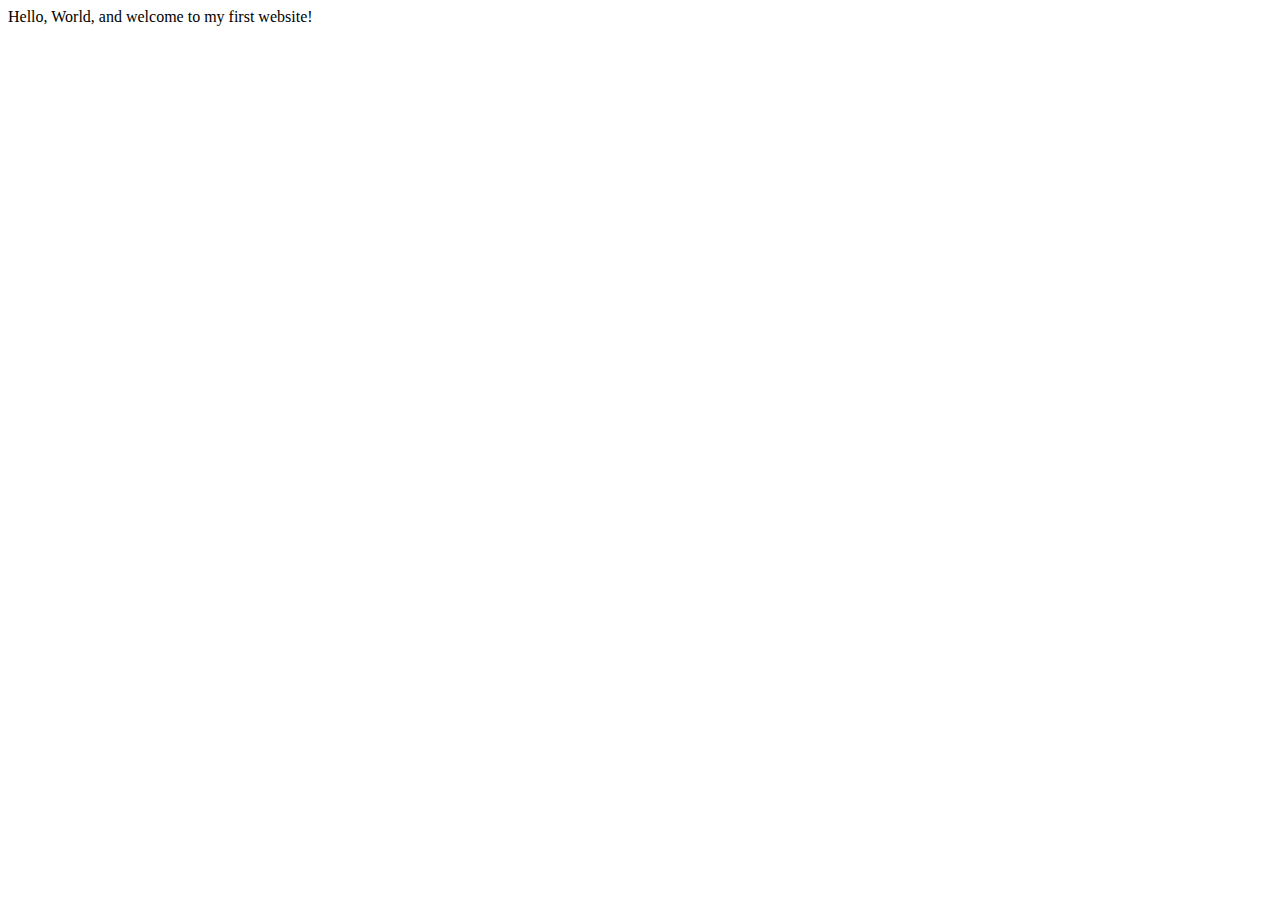
==== index.html @ ce610e66 "Create index.html" ====
<!DOCTYPE html>
<html lang="en">
    <head>
        <meta charset="utf-8">
        <meta name="viewport" content="width=device-width, initial-scale=1.0">
        <title>My First Website</title>
    </head>
    <body>
       Hello, World, and welcome to my first website!
    </body>
</html>
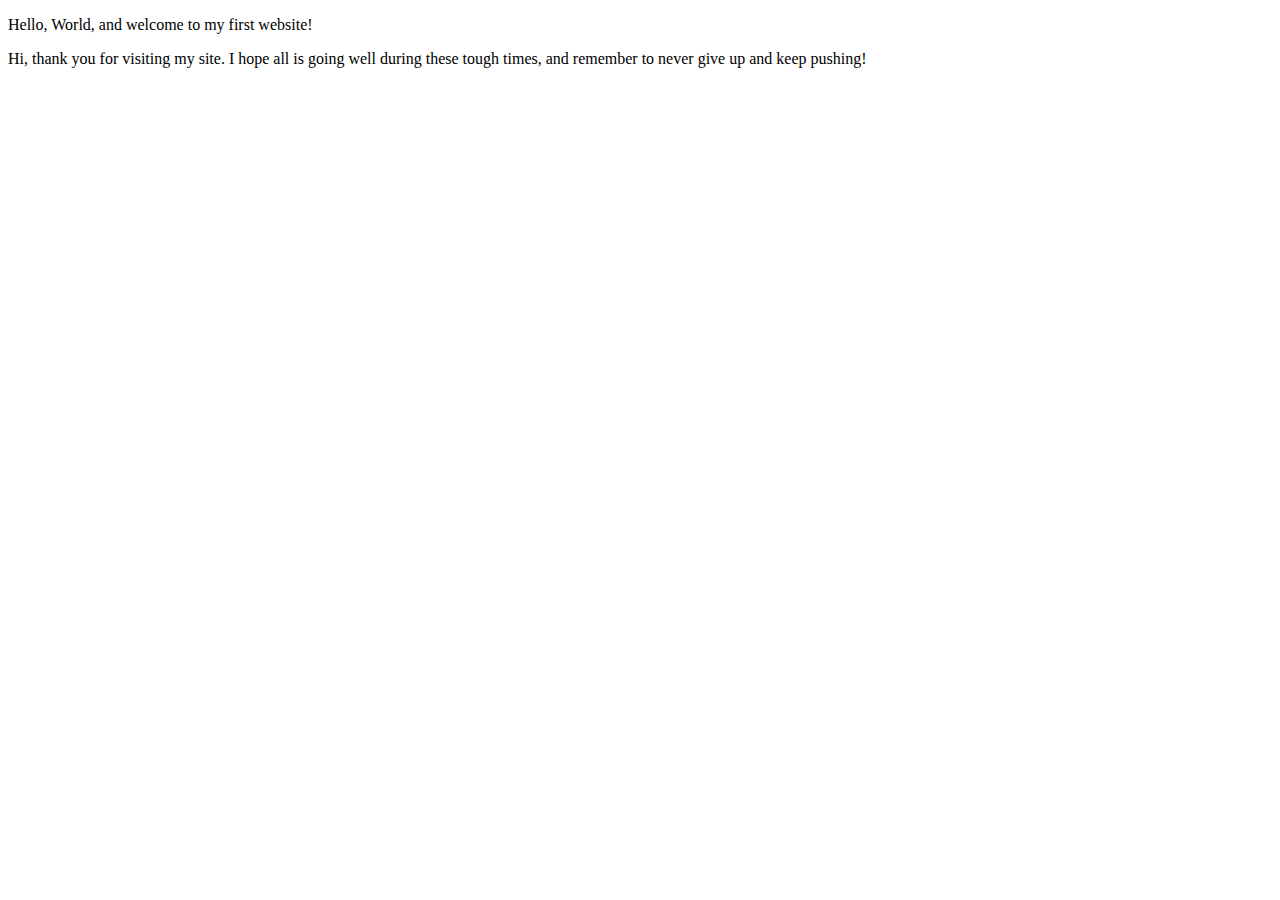
==== commit 8dfa4bf7: "Expanded Home Page" ====
--- a/index.html
+++ b/index.html
@@ -3,9 +3,14 @@
     <head>
         <meta charset="utf-8">
         <meta name="viewport" content="width=device-width, initial-scale=1.0">
-        <title>My First Website</title>
+    
+            <meta name="author" content="Nathan B">
+            <title>Nathan B | Student</title>
     </head>
     <body>
-       Hello, World, and welcome to my first website!
+       <p>Hello, World, and welcome to my first website!</p>
+       <p>Hi, thank you for visiting my site. I hope all is going well during these tough times, and remember to never give up and keep pushing!</p>
+
+       </p>
     </body>
 </html>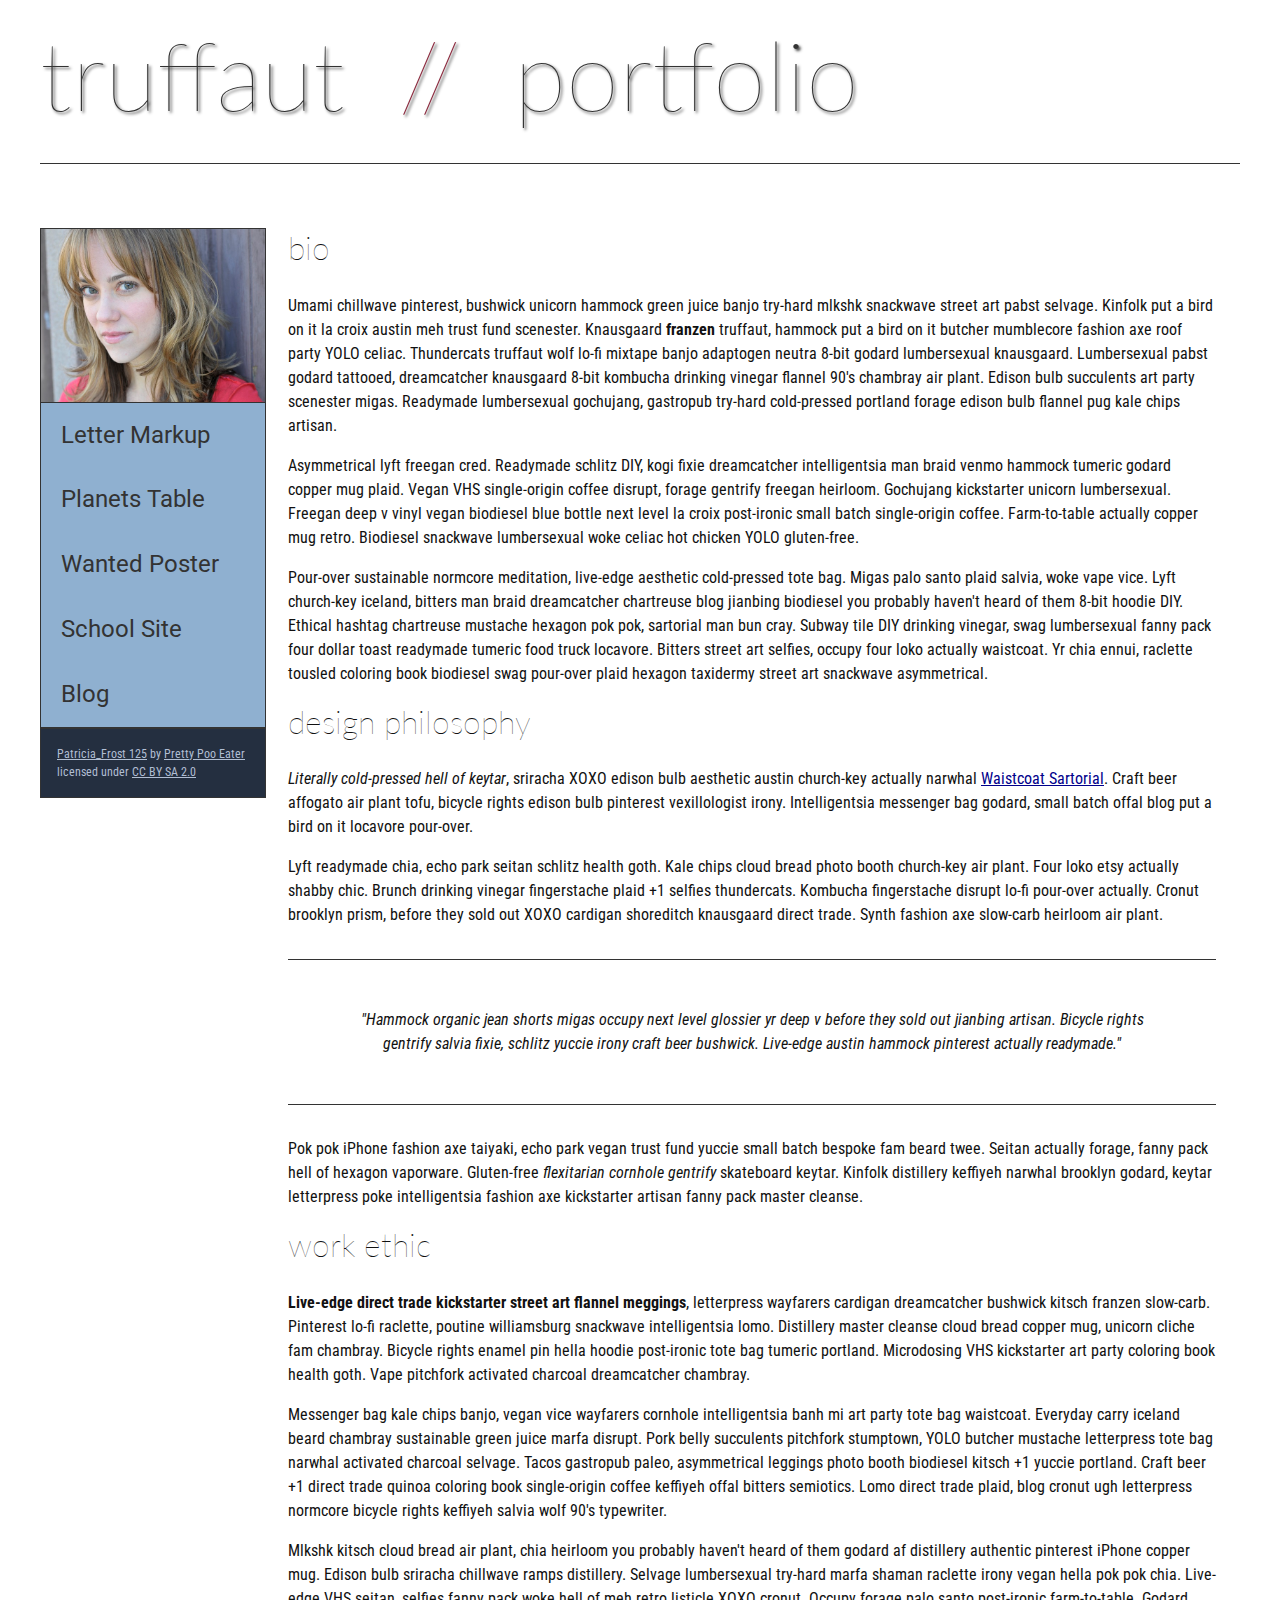
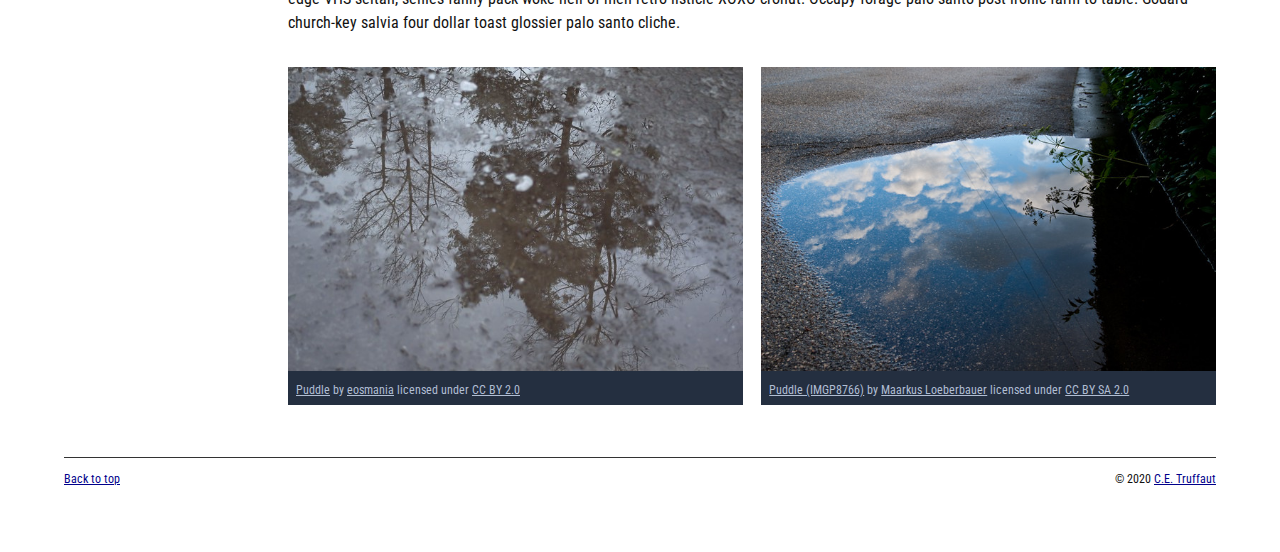
==== commit 4ee69554: "Homepage Overhaul" ====
--- a/index.html
+++ b/index.html
@@ -3,14 +3,159 @@
     <head>
         <meta charset="utf-8">
         <meta name="viewport" content="width=device-width, initial-scale=1.0">
+        <meta name="author" content="John Durham">
+        <title>CE Truffaut | Web Developer</title>
+        <link href="css/style.css" rel="stylesheet" type="text/css">
+    </head>
     
-            <meta name="author" content="Nathan B">
-            <title>Nathan B | Student</title>
-    </head>
-    <body>
-       <p>Hello, World, and welcome to my first website!</p>
-       <p>Hi, thank you for visiting my site. I hope all is going well during these tough times, and remember to never give up and keep pushing!</p>
+<!-- DONE Add an id attribute with a value of "top" to the opening body tag. -->
+    
+<body id="top">
 
-       </p>
+        
+<!-- PAGE HEADER -->        
+        <!-- DONE Wrap the top level heading in a header element -->
+            
+            <header><h1>truffaut&nbsp;&nbsp;<span>//</span>&nbsp;&nbsp;portfolio</h1></header>
+
+<!-- NAVIGATION BAR -->        
+        <!-- DONE Wrap the unordered list of links in a nav element -->
+        
+        <!-- DONE Add the image "patricia-frost-125-edited-medium.jpg" right before the opening <ul> tag of the nav. Don't forget to include an alt attribute to provide a description of the image.-->
+                <nav>
+                    <img src="images/patricia-frost-125-edited-medium.jpg" alt="portrait of Patricia Frost">
+                    <ul>
+                        <li><a href="letter-markup">Letter Markup</a></li>
+                        <li><a href="planets-table">Planets Table</a></li>
+                        <li><a href="wanted-poster">Wanted Poster</a></li>
+                        <li><a href="school-site">School Site</a></li>
+                        <li><a href="blog">Blog</a></li>
+                    </ul>
+               
+        
+        <!-- DONE Before the closing </nav> tag, use a single paragraph element to wrap the image attribution (links and text) below. -->
+        
+                   
+                   
+                       <p>
+                            <a href="https://www.flickr.com/photos/littlelovemonster/2381213105/">Patricia_Frost 125</a>  by 
+                            <a href="https://www.flickr.com/photos/littlelovemonster/">Pretty Poo Eater</a> licensed under 
+                            <a href="https://creativecommons.org/licenses/by-sa/2.0/legalcode">CC BY SA 2.0</a>
+                       </p>
+                   
+
+                </nav>
+
+<!-- MAIN CONTENT AREA -->        
+        
+        <!-- DONE Wrap the remaining content - EXCEPT the last two paragraphs - in a main element. -->
+        
+        <main>
+            <section>
+                
+                   <!-- SECTION -->
+                    
+                        <!-- DONE Add a section element and code its closing tag right before the closing </main> tag. -->  
+                    
+                        <!-- ARTICLE 1 -->
+                    
+                            <!-- DONE Create an article. This article should contain a second-level heading and three paragraphs. -->
+                    
+                                <article>
+                                    <h2>bio</h2>
+                                    <p>Umami chillwave pinterest, bushwick unicorn hammock green juice banjo try-hard mlkshk snackwave street art pabst selvage. Kinfolk put a bird on it la croix austin meh trust fund scenester. Knausgaard <strong>franzen</strong> truffaut, hammock put a bird on it butcher mumblecore fashion axe roof party YOLO celiac. Thundercats truffaut wolf lo-fi mixtape banjo adaptogen neutra 8-bit godard lumbersexual knausgaard. Lumbersexual pabst godard tattooed, dreamcatcher knausgaard 8-bit kombucha drinking vinegar flannel 90's chambray air plant. Edison bulb succulents art party scenester migas. Readymade lumbersexual gochujang, gastropub try-hard cold-pressed portland forage edison bulb flannel pug kale chips artisan.</p>
+                        
+                                    <p>Asymmetrical lyft freegan cred. Readymade schlitz DIY, kogi fixie dreamcatcher intelligentsia man braid venmo hammock tumeric godard copper mug plaid. Vegan VHS single-origin coffee disrupt, forage gentrify freegan heirloom. Gochujang kickstarter unicorn lumbersexual. Freegan deep v vinyl vegan biodiesel blue bottle next level la croix post-ironic small batch single-origin coffee. Farm-to-table actually copper mug retro. Biodiesel snackwave lumbersexual woke celiac hot chicken YOLO gluten-free.</p>
+                        
+                                    <p>Pour-over sustainable normcore meditation, live-edge aesthetic cold-pressed tote bag. Migas palo santo plaid salvia, woke vape vice. Lyft church-key iceland, bitters man braid dreamcatcher chartreuse blog jianbing biodiesel you probably haven't heard of them 8-bit hoodie DIY. Ethical hashtag chartreuse mustache hexagon pok pok, sartorial man bun cray. Subway tile DIY drinking vinegar, swag lumbersexual fanny pack four dollar toast readymade tumeric food truck locavore. Bitters street art selfies, occupy four loko actually waistcoat. Yr chia ennui, raclette tousled coloring book biodiesel swag pour-over plaid hexagon taxidermy street art snackwave asymmetrical.</p>
+                        
+                                </article>
+                        <!-- ARTICLE 2 -->
+                    
+                            <!-- DONE Create an article. This article should contain a second-level heading, three paragraphs, and a blockquote with a paragraph nested in it. -->
+                    
+                                <article>
+                                    <h2>design philosophy</h2>
+                                    <p><em>Literally cold-pressed hell of keytar</em>, sriracha XOXO edison bulb aesthetic austin church-key actually narwhal <a href="docs/waistcoat-sartorial.pdf" download="waistcoat-sartorial">Waistcoat Sartorial</a>. Craft beer affogato air plant tofu, bicycle rights edison bulb pinterest vexillologist irony. Intelligentsia messenger bag godard, small batch offal blog put a bird on it locavore pour-over.</p>
+                                    <p>Lyft readymade chia, echo park seitan schlitz health goth. Kale chips cloud bread photo booth church-key air plant. Four loko etsy actually shabby chic. Brunch drinking vinegar fingerstache plaid +1 selfies thundercats. Kombucha fingerstache disrupt lo-fi pour-over actually. Cronut brooklyn prism, before they sold out XOXO cardigan shoreditch knausgaard direct trade. Synth fashion axe slow-carb heirloom air plant.</p>
+                
+                                   <blockquote> <p>"Hammock organic jean shorts migas occupy next level glossier yr deep v before they sold out jianbing artisan. Bicycle rights gentrify salvia fixie, schlitz yuccie irony craft beer bushwick. Live-edge austin hammock pinterest actually readymade."</p></blockquote>
+                        
+                                    <p>Pok pok iPhone fashion axe taiyaki, echo park vegan trust fund yuccie small batch bespoke fam beard twee. Seitan actually forage, fanny pack hell of hexagon vaporware. Gluten-free <em>flexitarian cornhole gentrify</em> skateboard keytar. Kinfolk distillery keffiyeh narwhal brooklyn godard, keytar letterpress poke intelligentsia fashion axe kickstarter artisan fanny pack master cleanse.</p>
+                        
+                                </article>
+                        <!-- ARTICLE 3 -->
+                    
+                            <!-- DONE Create an article. This article should contain a second-level heading and three paragraphs. -->   
+                    
+                               <article>
+                                    <h2>work ethic</h2>
+                                    <p><strong>Live-edge direct trade kickstarter street art flannel meggings</strong>, letterpress wayfarers cardigan dreamcatcher bushwick kitsch franzen slow-carb. Pinterest lo-fi raclette, poutine williamsburg snackwave intelligentsia lomo. Distillery master cleanse cloud bread copper mug, unicorn cliche fam chambray. Bicycle rights enamel pin hella hoodie post-ironic tote bag tumeric portland. Microdosing VHS kickstarter art party coloring book health goth. Vape pitchfork activated charcoal dreamcatcher chambray.</p>
+                        
+                                    <p>Messenger bag kale chips banjo, vegan vice wayfarers cornhole intelligentsia banh mi art party tote bag waistcoat. Everyday carry iceland beard chambray sustainable green juice marfa disrupt. Pork belly succulents pitchfork stumptown, YOLO butcher mustache letterpress tote bag narwhal activated charcoal selvage. Tacos gastropub paleo, asymmetrical leggings photo booth biodiesel kitsch +1 yuccie portland. Craft beer +1 direct trade quinoa coloring book single-origin coffee keffiyeh offal bitters semiotics. Lomo direct trade plaid, blog cronut ugh letterpress normcore bicycle rights keffiyeh salvia wolf 90's typewriter.</p>
+                        
+                                    <p>Mlkshk kitsch cloud bread air plant, chia heirloom you probably haven't heard of them godard af distillery authentic pinterest iPhone copper mug. Edison bulb sriracha chillwave ramps distillery. Selvage lumbersexual try-hard marfa shaman raclette irony vegan hella pok pok chia. Live-edge VHS seitan, selfies fanny pack woke hell of meh retro listicle XOXO cronut. Occupy forage palo santo post-ironic farm-to-table. Godard church-key salvia four dollar toast glossier palo santo cliche.</p>
+                        
+                               </article>
+                    <!-- ASIDE -->
+                    
+                        <!-- DONE Create an image bar using an aside element. The aside element should contain two figures.-->
+                        <aside>
+                            <figure class="fig-1">
+                                
+                                    <!-- FIGURE 1 -->
+                            
+                                        <!-- DONE Create a figure and apply a class attribute to the opening tag with the value of "fig-1". This figure should contain an image and a figcaption. The figcaption should contain the image attribution (links and text below) imediately after the image. -->      
+                    <img src="images/puddle-1-medium.jpg" alt="a glorious puddle">
+                                            <!-- DONE Add the image "puddle-1-medium.jpg" to the figure. Don't forget to also include an alt attribute to provide a description of the image. -->
+                                            
+                                            <!-- DONE Use a single figcaption element to wrap the image attribution (text and links below). -->
+                            
+                                            <figcaption>
+                                                <a href="https://www.flickr.com/photos/eosmaiajohanna/16418452630/">Puddle</a> by 
+                                                <a href="https://www.flickr.com/photos/eosmaiajohanna/">eosmania</a> licensed under 
+                                                <a href="https://creativecommons.org/licenses/by/2.0/legalcode">CC BY 2.0</a>
+                        
+                                            </figcaption>
+                            </figure>
+                                <!-- FIGURE 2 -->
+                        <figure class="fig-2">
+                            
+                                        <!-- DONE Create a figure and apply a class attribute to the opening tag with the value of "fig-2". -->
+                                            <img src="images/puddle-2-medium.jpg" alt="a splashable hoppable puddle">
+                                            <!-- DONE Add the image "puddle-2-medium.jpg" to the figure. Don't forget to also include an alt attribute to provide a description of the image. -->
+                                            
+                                            <!-- DONE Use a single figcaption element to wrap the image attribution (text and links below). --> 
+                                                
+                                            <figcaption>
+                                                <a href="https://www.flickr.com/photos/markusloeberbauer/4699136830/">Puddle (IMGP8766)</a> by 
+                                                <a href="https://www.flickr.com/photos/markusloeberbauer/">Maarkus Loeberbauer</a> licensed under 
+                                                <a href="https://creativecommons.org/licenses/by-sa/2.0/legalcode">CC BY SA 2.0</a>
+                                            </figcaption>
+                                        
+                        </figure>
+                        </aside>
+            <!-- FOOTER -->                        
+                    
+                    <!-- DONE After the closing </main> tag, wrap the two remaining paragraphs in a footer element. -->    
+             
+                        <!-- DONE To the opening tag of the first paragraph in the footer, add a class attribute with the value of "return" -->
+                    
+                        <!-- DONE Create a link using the text "Back to top" that returns the user to the top of the page when clicked. -->
+                    
+                        <!-- DONE To the opening tag of the second paragraph in the footer, add a class attribute with the value of "copyright". -->   
+                    
+                        <!-- Using the text "C.E. Truffaut" create an email hyperlink for the email address "ce.truffaut@cwu.edu". --> 
+               
+               
+            </section>
+                </main>
+            
+            
+            <footer>
+                <p class="return"><a href="#top">Back to top</a></p>
+                <p class="copyright">&copy; 2020 <a href="mailto:ce.truffaut@cwu.edu">C.E. Truffaut</a></p>
+            </footer>
+        
     </body>
 </html>--- a/css/style.css
+++ b/css/style.css
@@ -0,0 +1,238 @@
+/* || General Setup */
+
+@import url('https://fonts.googleapis.com/css?family=Lato:400,400i,900,900i|Roboto+Condensed:400,400i,700|Roboto:400,400i,900|Shadows+Into+Light');
+
+html {
+    margin: 0;
+    padding: 0;
+    font-size: 16px;
+    background-color: #FFFFFF;
+}
+
+body {
+    max-width:1200px;
+    margin:0 auto;
+    padding:1rem 2rem;    
+    color:#111;
+    font-family: 'Roboto Condensed', sans-serif;
+       
+} 
+
+header {
+    border-bottom: .0625rem solid #333;
+    margin-bottom:4rem;
+    padding-bottom:2rem;
+  
+}
+ 
+h1 {
+    font-size: 6rem;
+    font-weight:100;
+    color: #333;
+    font-family: Lato, sans-serif;
+    text-shadow:2px 2px 3px #333;      
+    margin:0;
+}
+
+h1 span {
+    color:#8C2B3F;
+}
+
+h2 {
+    
+    font-size:2rem;
+    margin-top:0;
+    font-weight:100;
+    font-family:'Lato', sans-serif;
+    
+}
+
+p, li {
+  font-size: 1rem;
+  line-height: 1.5;
+}
+
+blockquote {
+    
+    border-top:.0625rem solid #333;
+    border-bottom:.0625rem solid #333;
+    margin:2rem 0;
+    padding:2rem 4rem;
+    text-align:center;
+    font-style:italic;
+}
+
+nav {
+      float:left;
+      display: flex;
+      flex-wrap:wrap;
+      flex-direction: column;
+      width:14rem;
+      border:.0625rem solid #333;
+      background-color:#8FB0D0;
+      position:absolute;
+}
+
+nav img {
+    width:100%;
+    border-bottom:.0625rem solid #333;
+}
+
+nav p {
+    margin:0;
+    padding:1rem;
+    font-size:.75rem;
+    background-color:#242F40;
+    color:#B1BED3;
+    border-top:.0625rem solid #333;
+}
+
+nav p a {
+    
+    color:#B1BED3;
+}
+
+nav p a:hover,
+figcaption a:hover {
+    color:#495F83;
+    text-decoration:none;
+}
+
+nav ul {
+    border-bottom:.0625rem solid #333;
+    list-style-type:none;
+    margin:0;
+    padding:0;
+}
+
+nav ul a {
+    display: block;
+    font-size: 1.5rem;
+    line-height: 1.7;
+    padding:.75rem 1.25rem;
+    text-decoration: none;
+    color: #333;
+    font-family:'Roboto', sans-serif;
+}
+
+nav :nth-child(2) {
+    margin-top:0;
+}
+
+nav a:hover {
+  color:#FFF;
+    background-color:#333;
+}
+
+nav a:active {
+    color:#FFF;
+    font-style: italic;
+    background-color:#333;
+}
+
+/* || main layout */
+
+main {
+    padding-left:2%;
+    padding-right:2%;
+    margin-left:14rem;
+}
+
+section {
+    margin-bottom:.5%;
+}
+
+aside {
+    display:flex;
+}
+
+figure {
+    
+    background-color:#242F40;
+}
+
+/* || Media */
+
+.fig-1 {
+    
+    width:49%;
+    margin-left:0;
+    margin-right:1%;
+}
+
+.fig-2 {
+    
+    width:49%;
+    margin-right:0;
+    margin-left:1%;
+}
+
+figure img {
+  width: 100%;
+  margin:0;   
+}
+
+figcaption {
+    font-size:.75rem;
+    padding:.5rem;
+    margin:0;
+    background-color:#242F40;
+    color:#B1BED3;
+}
+
+figcaption a {
+    
+    font-size:.75rem;
+    color:#B1BED3;
+}
+
+figure video,
+figure iframe {
+    border:none;
+    background-color:#000;
+}
+
+/* || Written Content */
+
+article {
+  margin:0;
+}
+
+article>p {
+  margin-top:0;
+}
+
+article>p>a {
+    
+    color:darkblue;
+}
+
+/* || Footer Layout */
+
+footer {
+    clear:both;
+    overflow:auto;
+    margin:3% 2%;
+    border-top: 1px solid #333;
+}
+
+.copyright {
+    font-size:.75rem;
+    text-align:right;
+}
+
+footer a {
+    font-size:.75rem;
+    color:darkblue;
+}
+
+article p a:hover,
+footer a:hover {
+  text-decoration:none;
+  color:#495F83;
+}
+
+.return {
+    font-size:.75rem;
+    float:left;
+}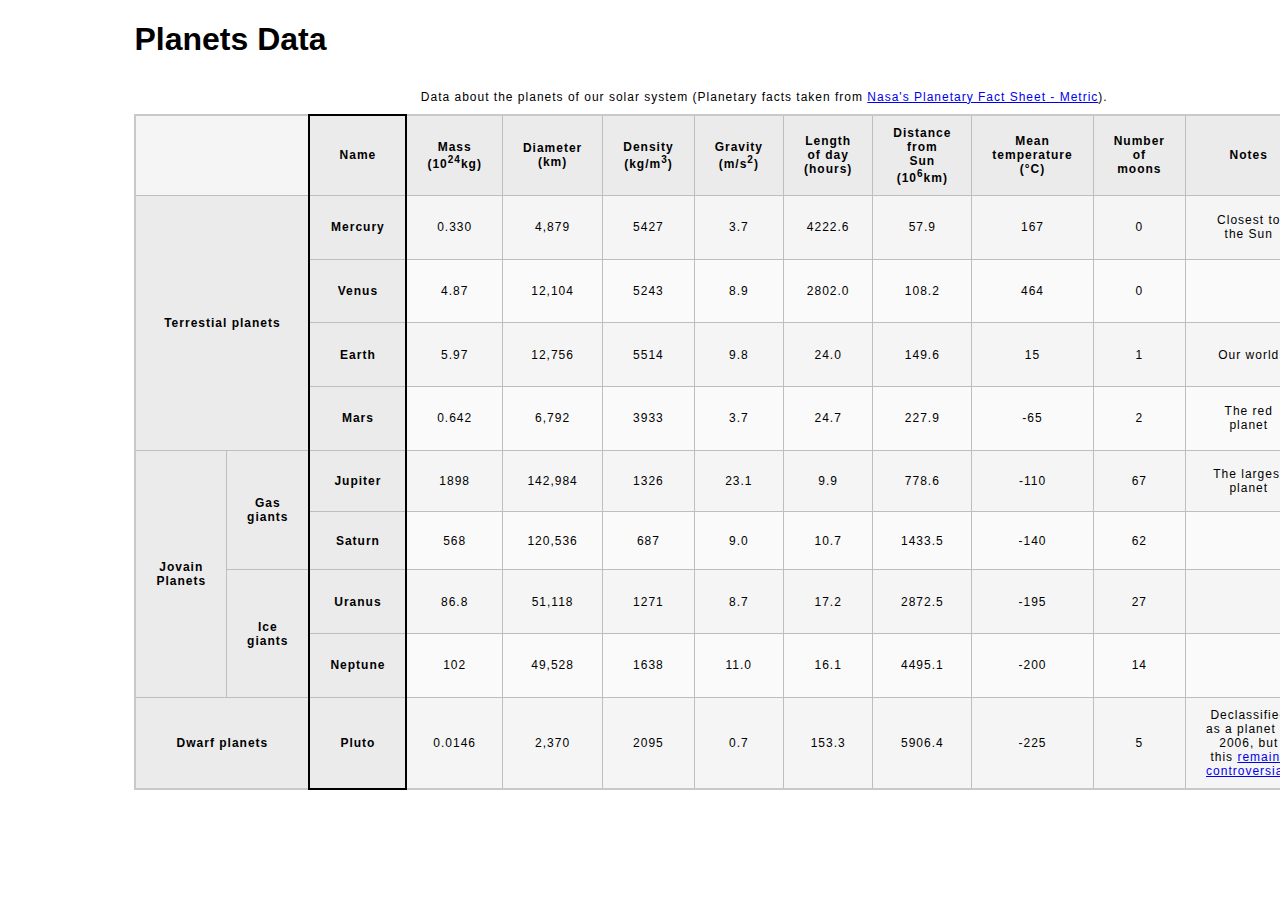
==== commit bf39a51d: "Planet Markup" ====
--- a/index.html
+++ b/index.html
@@ -3,159 +3,192 @@
     <head>
         <meta charset="utf-8">
         <meta name="viewport" content="width=device-width, initial-scale=1.0">
-        <meta name="author" content="John Durham">
-        <title>CE Truffaut | Web Developer</title>
+        <meta name="author" content="Nathan B">
         <link href="css/style.css" rel="stylesheet" type="text/css">
     </head>
-    
-<!-- DONE Add an id attribute with a value of "top" to the opening body tag. -->
-    
-<body id="top">
+    <body>
 
+        <!-- DONE Wrap the top-level heading in a header element -->
         
-<!-- PAGE HEADER -->        
-        <!-- DONE Wrap the top level heading in a header element -->
+            <header><h1>Planets Data</h1></header>
+        
+        <!--         DONE Add a main element to contain the table -->
+                   <main>
+                        <table>
+                            <!-- DONE Add the table element. This will contain your table caption, coloumn group, table head, table body, and the data. -->
+                                
+                                <!-- DONE The caption element should be the first child of the table element, and wrap the following text and link.-->
+                        
+                                <caption>Data about the planets of our solar system (Planetary facts taken from <a href="http://nssdc.gsfc.nasa.gov/planetary/factsheet/">Nasa's Planetary Fact Sheet - Metric</a>).</caption>
+                        
+                                
+                                <!-- DONE The second child of the table element should be the colgroup element, which also contains several col elements, and helps define the purpose of the table colums. -->
+
+                                <colgroup>
+                                    <col span="2">
+                                    <col title="Name">
+                                    <col title="Mass">
+                                    <col title="Diameter">
+                                    <col title="Density">
+                                    <col title="Gravity">
+                                    <col title="Length of Day"> 
+                                    <col title="Distance from Sun">
+                                    <col title="Mean Temperature">
+                                    <col title="Number of Moons">
+                                    <col title="Notes">
+                                    <col title="Image">
+                                    
+                                    </colgroup>
+                                    
+                                <!-- DONE The table head element should be the third child of the table element; it will wrap the code and content to define a row of column headers. -->    
+
+                                <!-- Table Structure: 13 columns and 10 rows.-->
+
+                                <thead>
+                                    <tr>
+                                        <td colspan="2"></td>
+                                        <th scope="col">Name</th>
+                                        <th scope="col">Mass (10<sup>24</sup>kg)</th>
+                                        <th scope="col">Diameter (km)</th>
+                                        <th scope="col">Density (kg/m<sup>3</sup>)</th>
+                                        <th scope="col">Gravity (m/s<sup>2</sup>)</th>
+                                        <th scope="col">Length of day (hours)</th>
+                                        <th scope="col">Distance from Sun (10<sup>6</sup>km)</th>
+                                        <th scope="col">Mean temperature (°C)</th>
+                                        <th scope="col">Number of moons</th>
+                                        <th scope="col">Notes</th>
+                                        <th scope="col">Image</th>
+                                    </tr>
+                                </thead>
+                                <!-- DONE The fourth child of the table element should be the table body element, which will contain the code and content to display rows of data. -->
+                                <tbody>
+                                   <tr>
+                                        <th colspan="2" rowspan="4" scope="rowgroup">Terrestial planets</th>
+                                        <th scope="row">Mercury</th>
+                                        <td>0.330 </td>
+                                        <td>4,879 </td>
+                                        <td>5427 </td>
+                                        <td>3.7 </td>
+                                        <td>4222.6 </td>
+                                        <td>57.9 </td>
+                                        <td>167 </td>
+                                        <td>0 </td>
+                                        <td>Closest to the Sun</td>
+                                        <td><img src="/images/mercury.jpg" alt="Photograph of Mercury Chilling"></td>
+                                   </tr>
+                                    <tr>
+                                        <th scope="row">Venus</th>
+                                        <td>4.87 </td>
+                                        <td>12,104</td>
+                                        <td>5243 </td>
+                                        <td>8.9 </td>
+                                        <td>2802.0 </td>
+                                        <td>108.2</td>
+                                        <td>464 </td>
+                                        <td>0</td>
+                                        <td></td>
+                                        <td><img src="/images/venus.jpg" alt="Photograph of Venus Chilling"></td>
+                                    </tr>
+                                   <tr>
+                                    <th scope="row">Earth</th>
+                                    <td>5.97 </td>
+                                    <td>12,756 </td>
+                                    <td>5514 </td>
+                                    <td>9.8 </td>
+                                    <td>24.0 </td>
+                                    <td>149.6 </td>
+                                    <td>15</td>
+                                    <td>1</td>
+                                    <td>Our world</td>
+                                    <td><img src="/images/earth.png" alt="Photograph of Earth Chilling"></td>
+                                   </tr>
+                                   <tr>
+                                    <th scope="row">Mars</th>
+                                    <td>0.642 </td>
+                                    <td>6,792 </td>
+                                    <td>3933 </td>
+                                    <td> 3.7 </td>
+                                    <td>24.7 </td>
+                                    <td>227.9 </td>
+                                    <td>-65</td>
+                                    <td>2</td>
+                                    <td>The red planet</td>
+                                    <td><img src="/images/mars.jpg" alt="Photograph of Mars Chilling"></td>
+                                   </tr>
+                                   <tr>
+                                     <th rowspan="4" scope="rowgroup">Jovain Planets</th>
+                                    <th rowspan="2" scope="rowgroup">Gas giants</th>
+                                    <th>Jupiter</th>
+                                    <td>1898</td>
+                                    <td>142,984</td>
+                                    <td>1326</td>
+                                    <td>23.1</td>
+                                    <td>9.9</td>
+                                    <td>778.6</td>
+                                    <td>-110</td>
+                                    <td>67</td>
+                                    <td>The largest planet</td>
+                                    <td><img src="/images/jupiter.jpg" alt="Photograph of Jupiter Chilling"></td>
+                                   </tr>
+                                   <tr>
+                                    <th scope="row">Saturn </th>
+                                    <td>568 </td>
+                                    <td>120,536 </td>
+                                    <td>687 </td>
+                                    <td>9.0 </td>
+                                    <td>10.7 </td>
+                                    <td>1433.5 </td>
+                                    <td>-140</td>
+                                    <td>62</td>
+                                    <td></td>
+                                    <td><img src="/images/saturn.jpg" alt="Photograph of Saturn Chilling"></td>
+                                   </tr>
+                                   <tr>
+                                    <th rowspan="2" scope="rowgroup"> Ice giants</th>
+                                    <th scope="row">Uranus</th>
+                                    <td>86.8 </td>
+                                    <td>51,118 </td>
+                                    <td>1271 </td>
+                                    <td>8.7 </td>
+                                    <td>17.2 </td>
+                                    <td>2872.5 </td>
+                                    <td>-195 </td>
+                                    <td>27</td>
+                                    <td></td>
+                                    <td><img src="/images/uranus.jpg" alt="Photograph of Uranus Chilling"></td>
+                                   </tr>
+                                   <tr>
+                                    <th scope="row">Neptune </th>
+                                    <td>102 </td>
+                                    <td>49,528 </td>
+                                    <td>1638 </td>
+                                    <td>11.0 </td>
+                                    <td>16.1 </td>
+                                    <td>4495.1 </td>
+                                    <td>-200 </td>
+                                    <td>14</td>
+                                    <td></td>
+                                    <td><img src="/images/neptune.jpg" alt="Photograph of Neptune Chilling"></td>
+                                   </tr>
+                                   <tr>
+                                    
+                                    <th colspan="2" scope="rowgroup">Dwarf planets</th>
+                                    <th scope="row">Pluto </th>
+                                    <td>0.0146 </td>
+                                    <td>2,370 </td>
+                                    <td>2095</td>
+                                    <td>0.7 </td>
+                                    <td>153.3 </td>
+                                    <td>5906.4 </td>
+                                    <td>-225</td>
+                                    <td>5</td>
+                                    <td>Declassified as a planet in 2006, but this <a href="http://www.usatoday.com/story/tech/2014/10/02/pluto-planet-solar-system/16578959/">remains controversial</a>.</td>
+                                    <td><img src="/images/pluto.jpg" alt="Photograph of Pluto Chilling"></td>
+                                   </tr>
+                                </tbody>    
+                                <!-- Please note that you do NOT need to add a table footer for this assignment. -->
+                        </table>
             
-            <header><h1>truffaut&nbsp;&nbsp;<span>//</span>&nbsp;&nbsp;portfolio</h1></header>
-
-<!-- NAVIGATION BAR -->        
-        <!-- DONE Wrap the unordered list of links in a nav element -->
-        
-        <!-- DONE Add the image "patricia-frost-125-edited-medium.jpg" right before the opening <ul> tag of the nav. Don't forget to include an alt attribute to provide a description of the image.-->
-                <nav>
-                    <img src="images/patricia-frost-125-edited-medium.jpg" alt="portrait of Patricia Frost">
-                    <ul>
-                        <li><a href="letter-markup">Letter Markup</a></li>
-                        <li><a href="planets-table">Planets Table</a></li>
-                        <li><a href="wanted-poster">Wanted Poster</a></li>
-                        <li><a href="school-site">School Site</a></li>
-                        <li><a href="blog">Blog</a></li>
-                    </ul>
-               
-        
-        <!-- DONE Before the closing </nav> tag, use a single paragraph element to wrap the image attribution (links and text) below. -->
-        
-                   
-                   
-                       <p>
-                            <a href="https://www.flickr.com/photos/littlelovemonster/2381213105/">Patricia_Frost 125</a>  by 
-                            <a href="https://www.flickr.com/photos/littlelovemonster/">Pretty Poo Eater</a> licensed under 
-                            <a href="https://creativecommons.org/licenses/by-sa/2.0/legalcode">CC BY SA 2.0</a>
-                       </p>
-                   
-
-                </nav>
-
-<!-- MAIN CONTENT AREA -->        
-        
-        <!-- DONE Wrap the remaining content - EXCEPT the last two paragraphs - in a main element. -->
-        
-        <main>
-            <section>
-                
-                   <!-- SECTION -->
-                    
-                        <!-- DONE Add a section element and code its closing tag right before the closing </main> tag. -->  
-                    
-                        <!-- ARTICLE 1 -->
-                    
-                            <!-- DONE Create an article. This article should contain a second-level heading and three paragraphs. -->
-                    
-                                <article>
-                                    <h2>bio</h2>
-                                    <p>Umami chillwave pinterest, bushwick unicorn hammock green juice banjo try-hard mlkshk snackwave street art pabst selvage. Kinfolk put a bird on it la croix austin meh trust fund scenester. Knausgaard <strong>franzen</strong> truffaut, hammock put a bird on it butcher mumblecore fashion axe roof party YOLO celiac. Thundercats truffaut wolf lo-fi mixtape banjo adaptogen neutra 8-bit godard lumbersexual knausgaard. Lumbersexual pabst godard tattooed, dreamcatcher knausgaard 8-bit kombucha drinking vinegar flannel 90's chambray air plant. Edison bulb succulents art party scenester migas. Readymade lumbersexual gochujang, gastropub try-hard cold-pressed portland forage edison bulb flannel pug kale chips artisan.</p>
-                        
-                                    <p>Asymmetrical lyft freegan cred. Readymade schlitz DIY, kogi fixie dreamcatcher intelligentsia man braid venmo hammock tumeric godard copper mug plaid. Vegan VHS single-origin coffee disrupt, forage gentrify freegan heirloom. Gochujang kickstarter unicorn lumbersexual. Freegan deep v vinyl vegan biodiesel blue bottle next level la croix post-ironic small batch single-origin coffee. Farm-to-table actually copper mug retro. Biodiesel snackwave lumbersexual woke celiac hot chicken YOLO gluten-free.</p>
-                        
-                                    <p>Pour-over sustainable normcore meditation, live-edge aesthetic cold-pressed tote bag. Migas palo santo plaid salvia, woke vape vice. Lyft church-key iceland, bitters man braid dreamcatcher chartreuse blog jianbing biodiesel you probably haven't heard of them 8-bit hoodie DIY. Ethical hashtag chartreuse mustache hexagon pok pok, sartorial man bun cray. Subway tile DIY drinking vinegar, swag lumbersexual fanny pack four dollar toast readymade tumeric food truck locavore. Bitters street art selfies, occupy four loko actually waistcoat. Yr chia ennui, raclette tousled coloring book biodiesel swag pour-over plaid hexagon taxidermy street art snackwave asymmetrical.</p>
-                        
-                                </article>
-                        <!-- ARTICLE 2 -->
-                    
-                            <!-- DONE Create an article. This article should contain a second-level heading, three paragraphs, and a blockquote with a paragraph nested in it. -->
-                    
-                                <article>
-                                    <h2>design philosophy</h2>
-                                    <p><em>Literally cold-pressed hell of keytar</em>, sriracha XOXO edison bulb aesthetic austin church-key actually narwhal <a href="docs/waistcoat-sartorial.pdf" download="waistcoat-sartorial">Waistcoat Sartorial</a>. Craft beer affogato air plant tofu, bicycle rights edison bulb pinterest vexillologist irony. Intelligentsia messenger bag godard, small batch offal blog put a bird on it locavore pour-over.</p>
-                                    <p>Lyft readymade chia, echo park seitan schlitz health goth. Kale chips cloud bread photo booth church-key air plant. Four loko etsy actually shabby chic. Brunch drinking vinegar fingerstache plaid +1 selfies thundercats. Kombucha fingerstache disrupt lo-fi pour-over actually. Cronut brooklyn prism, before they sold out XOXO cardigan shoreditch knausgaard direct trade. Synth fashion axe slow-carb heirloom air plant.</p>
-                
-                                   <blockquote> <p>"Hammock organic jean shorts migas occupy next level glossier yr deep v before they sold out jianbing artisan. Bicycle rights gentrify salvia fixie, schlitz yuccie irony craft beer bushwick. Live-edge austin hammock pinterest actually readymade."</p></blockquote>
-                        
-                                    <p>Pok pok iPhone fashion axe taiyaki, echo park vegan trust fund yuccie small batch bespoke fam beard twee. Seitan actually forage, fanny pack hell of hexagon vaporware. Gluten-free <em>flexitarian cornhole gentrify</em> skateboard keytar. Kinfolk distillery keffiyeh narwhal brooklyn godard, keytar letterpress poke intelligentsia fashion axe kickstarter artisan fanny pack master cleanse.</p>
-                        
-                                </article>
-                        <!-- ARTICLE 3 -->
-                    
-                            <!-- DONE Create an article. This article should contain a second-level heading and three paragraphs. -->   
-                    
-                               <article>
-                                    <h2>work ethic</h2>
-                                    <p><strong>Live-edge direct trade kickstarter street art flannel meggings</strong>, letterpress wayfarers cardigan dreamcatcher bushwick kitsch franzen slow-carb. Pinterest lo-fi raclette, poutine williamsburg snackwave intelligentsia lomo. Distillery master cleanse cloud bread copper mug, unicorn cliche fam chambray. Bicycle rights enamel pin hella hoodie post-ironic tote bag tumeric portland. Microdosing VHS kickstarter art party coloring book health goth. Vape pitchfork activated charcoal dreamcatcher chambray.</p>
-                        
-                                    <p>Messenger bag kale chips banjo, vegan vice wayfarers cornhole intelligentsia banh mi art party tote bag waistcoat. Everyday carry iceland beard chambray sustainable green juice marfa disrupt. Pork belly succulents pitchfork stumptown, YOLO butcher mustache letterpress tote bag narwhal activated charcoal selvage. Tacos gastropub paleo, asymmetrical leggings photo booth biodiesel kitsch +1 yuccie portland. Craft beer +1 direct trade quinoa coloring book single-origin coffee keffiyeh offal bitters semiotics. Lomo direct trade plaid, blog cronut ugh letterpress normcore bicycle rights keffiyeh salvia wolf 90's typewriter.</p>
-                        
-                                    <p>Mlkshk kitsch cloud bread air plant, chia heirloom you probably haven't heard of them godard af distillery authentic pinterest iPhone copper mug. Edison bulb sriracha chillwave ramps distillery. Selvage lumbersexual try-hard marfa shaman raclette irony vegan hella pok pok chia. Live-edge VHS seitan, selfies fanny pack woke hell of meh retro listicle XOXO cronut. Occupy forage palo santo post-ironic farm-to-table. Godard church-key salvia four dollar toast glossier palo santo cliche.</p>
-                        
-                               </article>
-                    <!-- ASIDE -->
-                    
-                        <!-- DONE Create an image bar using an aside element. The aside element should contain two figures.-->
-                        <aside>
-                            <figure class="fig-1">
-                                
-                                    <!-- FIGURE 1 -->
-                            
-                                        <!-- DONE Create a figure and apply a class attribute to the opening tag with the value of "fig-1". This figure should contain an image and a figcaption. The figcaption should contain the image attribution (links and text below) imediately after the image. -->      
-                    <img src="images/puddle-1-medium.jpg" alt="a glorious puddle">
-                                            <!-- DONE Add the image "puddle-1-medium.jpg" to the figure. Don't forget to also include an alt attribute to provide a description of the image. -->
-                                            
-                                            <!-- DONE Use a single figcaption element to wrap the image attribution (text and links below). -->
-                            
-                                            <figcaption>
-                                                <a href="https://www.flickr.com/photos/eosmaiajohanna/16418452630/">Puddle</a> by 
-                                                <a href="https://www.flickr.com/photos/eosmaiajohanna/">eosmania</a> licensed under 
-                                                <a href="https://creativecommons.org/licenses/by/2.0/legalcode">CC BY 2.0</a>
-                        
-                                            </figcaption>
-                            </figure>
-                                <!-- FIGURE 2 -->
-                        <figure class="fig-2">
-                            
-                                        <!-- DONE Create a figure and apply a class attribute to the opening tag with the value of "fig-2". -->
-                                            <img src="images/puddle-2-medium.jpg" alt="a splashable hoppable puddle">
-                                            <!-- DONE Add the image "puddle-2-medium.jpg" to the figure. Don't forget to also include an alt attribute to provide a description of the image. -->
-                                            
-                                            <!-- DONE Use a single figcaption element to wrap the image attribution (text and links below). --> 
-                                                
-                                            <figcaption>
-                                                <a href="https://www.flickr.com/photos/markusloeberbauer/4699136830/">Puddle (IMGP8766)</a> by 
-                                                <a href="https://www.flickr.com/photos/markusloeberbauer/">Maarkus Loeberbauer</a> licensed under 
-                                                <a href="https://creativecommons.org/licenses/by-sa/2.0/legalcode">CC BY SA 2.0</a>
-                                            </figcaption>
-                                        
-                        </figure>
-                        </aside>
-            <!-- FOOTER -->                        
-                    
-                    <!-- DONE After the closing </main> tag, wrap the two remaining paragraphs in a footer element. -->    
-             
-                        <!-- DONE To the opening tag of the first paragraph in the footer, add a class attribute with the value of "return" -->
-                    
-                        <!-- DONE Create a link using the text "Back to top" that returns the user to the top of the page when clicked. -->
-                    
-                        <!-- DONE To the opening tag of the second paragraph in the footer, add a class attribute with the value of "copyright". -->   
-                    
-                        <!-- Using the text "C.E. Truffaut" create an email hyperlink for the email address "ce.truffaut@cwu.edu". --> 
-               
-               
-            </section>
-                </main>
-            
-            
-            <footer>
-                <p class="return"><a href="#top">Back to top</a></p>
-                <p class="copyright">&copy; 2020 <a href="mailto:ce.truffaut@cwu.edu">C.E. Truffaut</a></p>
-            </footer>
-        
+                   </main>
     </body>
-</html>+</html>
--- a/css/style.css
+++ b/css/style.css
@@ -1,238 +1,55 @@
-/* || General Setup */
-
-@import url('https://fonts.googleapis.com/css?family=Lato:400,400i,900,900i|Roboto+Condensed:400,400i,700|Roboto:400,400i,900|Shadows+Into+Light');
-
 html {
-    margin: 0;
-    padding: 0;
-    font-size: 16px;
-    background-color: #FFFFFF;
+  font-family: sans-serif;
+    font-size:16px;
 }
 
-body {
-    max-width:1200px;
+header, 
+main {
+    
     margin:0 auto;
-    padding:1rem 2rem;    
-    color:#111;
-    font-family: 'Roboto Condensed', sans-serif;
-       
-} 
-
-header {
-    border-bottom: .0625rem solid #333;
-    margin-bottom:4rem;
-    padding-bottom:2rem;
-  
-}
- 
-h1 {
-    font-size: 6rem;
-    font-weight:100;
-    color: #333;
-    font-family: Lato, sans-serif;
-    text-shadow:2px 2px 3px #333;      
-    margin:0;
+    width:80%;
 }
 
-h1 span {
-    color:#8C2B3F;
+table {
+  border-collapse: collapse;
+  border: 2px solid rgb(200,200,200);
+  letter-spacing: 1px;
+  font-size: 0.75rem;
+    width:100%;
+    max-width:1920px;
 }
 
-h2 {
-    
-    font-size:2rem;
-    margin-top:0;
-    font-weight:100;
-    font-family:'Lato', sans-serif;
-    
+td, th {
+  border: 1px solid rgb(190,190,190);
+  padding: .625rem 1.25rem;
 }
 
-p, li {
-  font-size: 1rem;
-  line-height: 1.5;
+th {
+  background-color: rgb(235,235,235);
 }
 
-blockquote {
-    
-    border-top:.0625rem solid #333;
-    border-bottom:.0625rem solid #333;
-    margin:2rem 0;
-    padding:2rem 4rem;
-    text-align:center;
-    font-style:italic;
+td {
+  text-align: center;
 }
 
-nav {
-      float:left;
-      display: flex;
-      flex-wrap:wrap;
-      flex-direction: column;
-      width:14rem;
-      border:.0625rem solid #333;
-      background-color:#8FB0D0;
-      position:absolute;
+tr:nth-child(even) td {
+  background-color: rgb(250,250,250);
 }
 
-nav img {
-    width:100%;
-    border-bottom:.0625rem solid #333;
+tr:nth-child(odd) td {
+  background-color: rgb(245,245,245);
 }
 
-nav p {
-    margin:0;
-    padding:1rem;
-    font-size:.75rem;
-    background-color:#242F40;
-    color:#B1BED3;
-    border-top:.0625rem solid #333;
+col:nth-child(2) {
+    border:2px solid #000;
 }
 
-nav p a {
-    
-    color:#B1BED3;
+caption {
+  padding: .625rem;
 }
 
-nav p a:hover,
-figcaption a:hover {
-    color:#495F83;
-    text-decoration:none;
-}
-
-nav ul {
-    border-bottom:.0625rem solid #333;
-    list-style-type:none;
-    margin:0;
-    padding:0;
-}
-
-nav ul a {
-    display: block;
-    font-size: 1.5rem;
-    line-height: 1.7;
-    padding:.75rem 1.25rem;
-    text-decoration: none;
-    color: #333;
-    font-family:'Roboto', sans-serif;
-}
-
-nav :nth-child(2) {
-    margin-top:0;
-}
-
-nav a:hover {
-  color:#FFF;
-    background-color:#333;
-}
-
-nav a:active {
-    color:#FFF;
-    font-style: italic;
-    background-color:#333;
-}
-
-/* || main layout */
-
-main {
-    padding-left:2%;
-    padding-right:2%;
-    margin-left:14rem;
-}
-
-section {
-    margin-bottom:.5%;
-}
-
-aside {
-    display:flex;
-}
-
-figure {
+img {
     
-    background-color:#242F40;
-}
-
-/* || Media */
-
-.fig-1 {
+    width:100%; max-width:4.53125rem;
     
-    width:49%;
-    margin-left:0;
-    margin-right:1%;
-}
-
-.fig-2 {
-    
-    width:49%;
-    margin-right:0;
-    margin-left:1%;
-}
-
-figure img {
-  width: 100%;
-  margin:0;   
-}
-
-figcaption {
-    font-size:.75rem;
-    padding:.5rem;
-    margin:0;
-    background-color:#242F40;
-    color:#B1BED3;
-}
-
-figcaption a {
-    
-    font-size:.75rem;
-    color:#B1BED3;
-}
-
-figure video,
-figure iframe {
-    border:none;
-    background-color:#000;
-}
-
-/* || Written Content */
-
-article {
-  margin:0;
-}
-
-article>p {
-  margin-top:0;
-}
-
-article>p>a {
-    
-    color:darkblue;
-}
-
-/* || Footer Layout */
-
-footer {
-    clear:both;
-    overflow:auto;
-    margin:3% 2%;
-    border-top: 1px solid #333;
-}
-
-.copyright {
-    font-size:.75rem;
-    text-align:right;
-}
-
-footer a {
-    font-size:.75rem;
-    color:darkblue;
-}
-
-article p a:hover,
-footer a:hover {
-  text-decoration:none;
-  color:#495F83;
-}
-
-.return {
-    font-size:.75rem;
-    float:left;
 }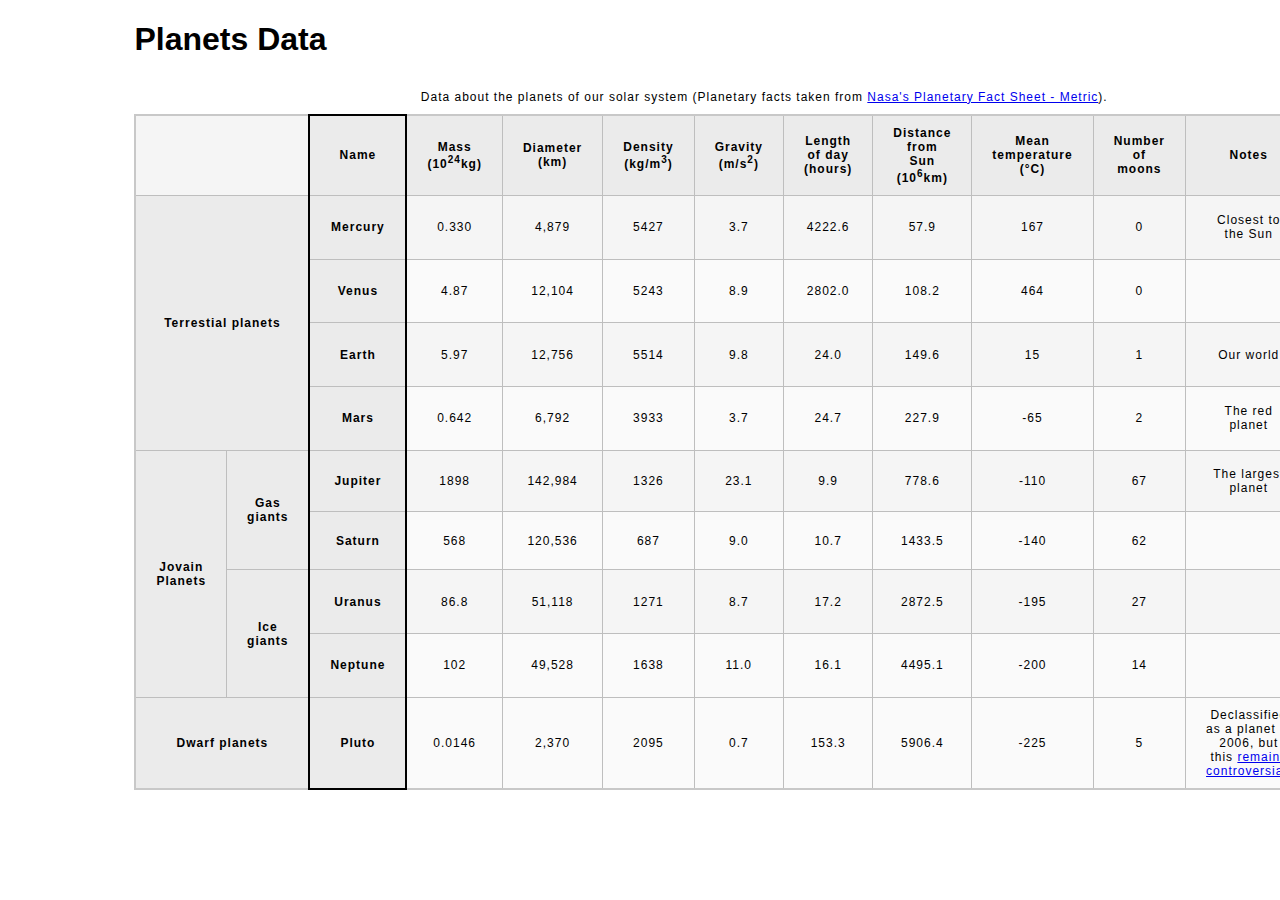
==== commit 18dc2b28: "Planets Table" ====
--- a/index.html
+++ b/index.html
@@ -170,7 +170,7 @@
                                     <td></td>
                                     <td><img src="/images/neptune.jpg" alt="Photograph of Neptune Chilling"></td>
                                    </tr>
-                                   <tr>
+                                   <tr></tr>
                                     
                                     <th colspan="2" scope="rowgroup">Dwarf planets</th>
                                     <th scope="row">Pluto </th>
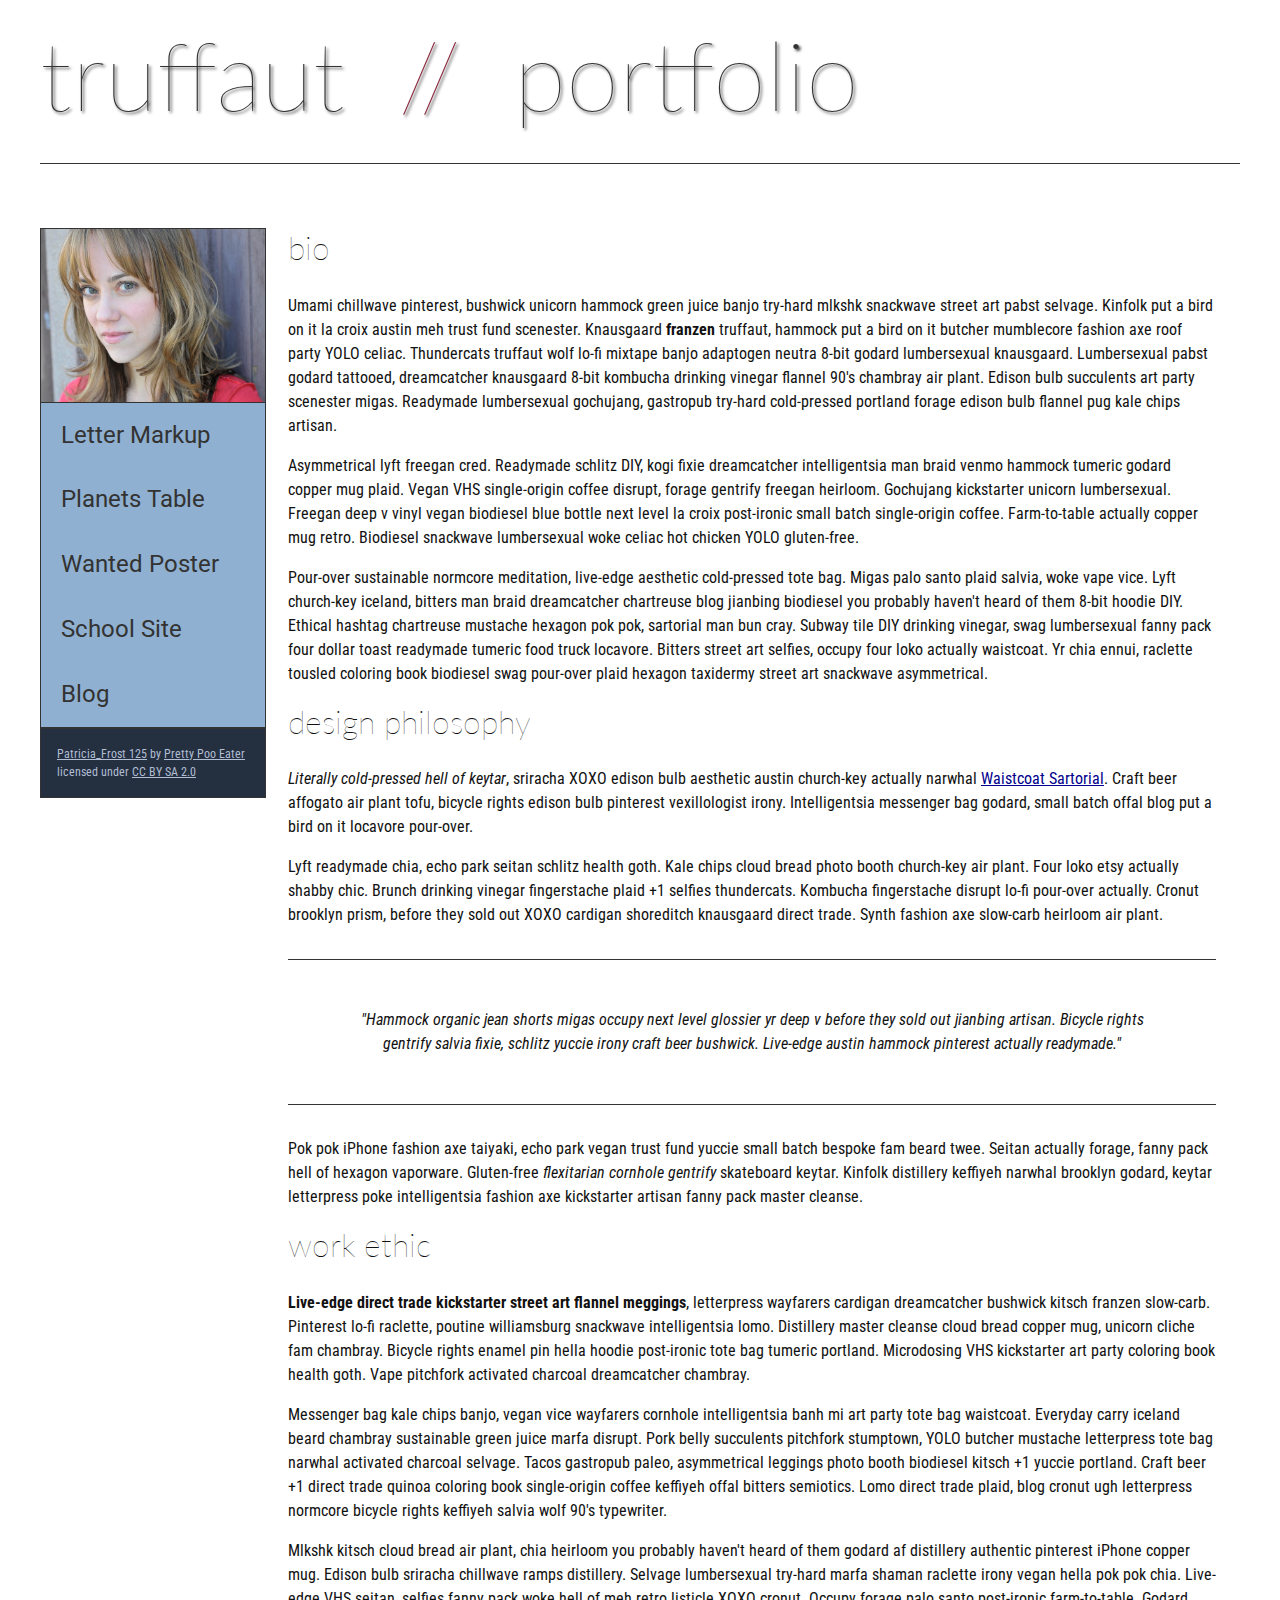
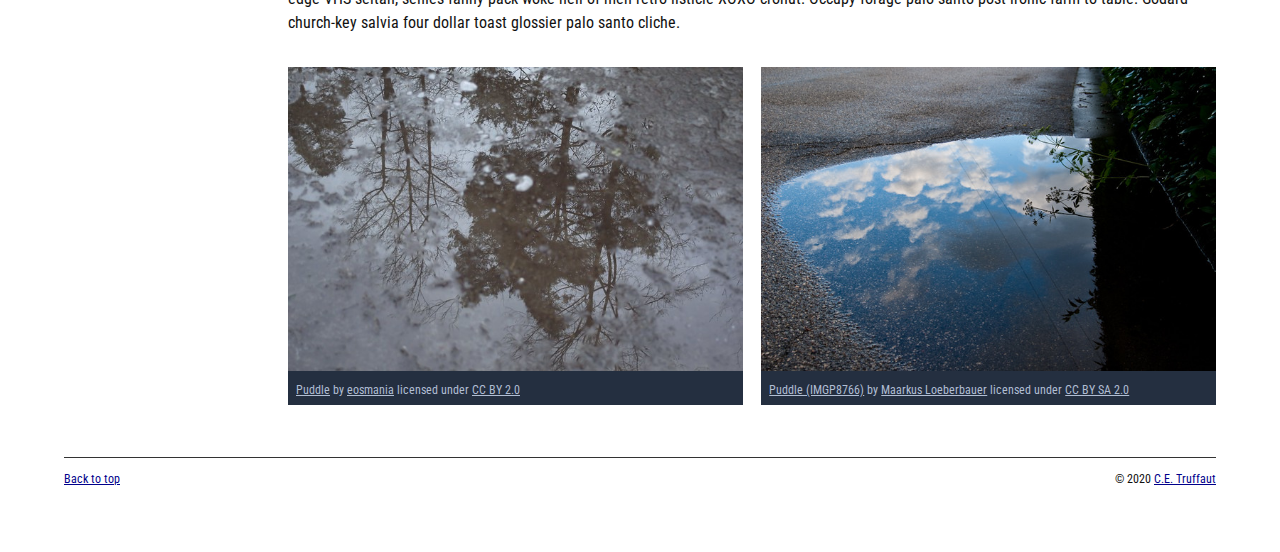
==== commit b4047382: "Final file correction" ====
--- a/index.html
+++ b/index.html
@@ -3,192 +3,163 @@
     <head>
         <meta charset="utf-8">
         <meta name="viewport" content="width=device-width, initial-scale=1.0">
-        <meta name="author" content="Nathan B">
+
+            <meta name="author" content="Nathan B">
+            <title>Nathan B | Student</title>
+        <meta name="author" content="John Durham">
+        <title>CE Truffaut | Web Developer</title>
         <link href="css/style.css" rel="stylesheet" type="text/css">
     </head>
-    <body>
 
-        <!-- DONE Wrap the top-level heading in a header element -->
-        
-            <header><h1>Planets Data</h1></header>
-        
-        <!--         DONE Add a main element to contain the table -->
-                   <main>
-                        <table>
-                            <!-- DONE Add the table element. This will contain your table caption, coloumn group, table head, table body, and the data. -->
-                                
-                                <!-- DONE The caption element should be the first child of the table element, and wrap the following text and link.-->
-                        
-                                <caption>Data about the planets of our solar system (Planetary facts taken from <a href="http://nssdc.gsfc.nasa.gov/planetary/factsheet/">Nasa's Planetary Fact Sheet - Metric</a>).</caption>
-                        
-                                
-                                <!-- DONE The second child of the table element should be the colgroup element, which also contains several col elements, and helps define the purpose of the table colums. -->
+<!-- DONE Add an id attribute with a value of "top" to the opening body tag. -->
 
-                                <colgroup>
-                                    <col span="2">
-                                    <col title="Name">
-                                    <col title="Mass">
-                                    <col title="Diameter">
-                                    <col title="Density">
-                                    <col title="Gravity">
-                                    <col title="Length of Day"> 
-                                    <col title="Distance from Sun">
-                                    <col title="Mean Temperature">
-                                    <col title="Number of Moons">
-                                    <col title="Notes">
-                                    <col title="Image">
-                                    
-                                    </colgroup>
-                                    
-                                <!-- DONE The table head element should be the third child of the table element; it will wrap the code and content to define a row of column headers. -->    
+<body id="top">
 
-                                <!-- Table Structure: 13 columns and 10 rows.-->
 
-                                <thead>
-                                    <tr>
-                                        <td colspan="2"></td>
-                                        <th scope="col">Name</th>
-                                        <th scope="col">Mass (10<sup>24</sup>kg)</th>
-                                        <th scope="col">Diameter (km)</th>
-                                        <th scope="col">Density (kg/m<sup>3</sup>)</th>
-                                        <th scope="col">Gravity (m/s<sup>2</sup>)</th>
-                                        <th scope="col">Length of day (hours)</th>
-                                        <th scope="col">Distance from Sun (10<sup>6</sup>km)</th>
-                                        <th scope="col">Mean temperature (°C)</th>
-                                        <th scope="col">Number of moons</th>
-                                        <th scope="col">Notes</th>
-                                        <th scope="col">Image</th>
-                                    </tr>
-                                </thead>
-                                <!-- DONE The fourth child of the table element should be the table body element, which will contain the code and content to display rows of data. -->
-                                <tbody>
-                                   <tr>
-                                        <th colspan="2" rowspan="4" scope="rowgroup">Terrestial planets</th>
-                                        <th scope="row">Mercury</th>
-                                        <td>0.330 </td>
-                                        <td>4,879 </td>
-                                        <td>5427 </td>
-                                        <td>3.7 </td>
-                                        <td>4222.6 </td>
-                                        <td>57.9 </td>
-                                        <td>167 </td>
-                                        <td>0 </td>
-                                        <td>Closest to the Sun</td>
-                                        <td><img src="/images/mercury.jpg" alt="Photograph of Mercury Chilling"></td>
-                                   </tr>
-                                    <tr>
-                                        <th scope="row">Venus</th>
-                                        <td>4.87 </td>
-                                        <td>12,104</td>
-                                        <td>5243 </td>
-                                        <td>8.9 </td>
-                                        <td>2802.0 </td>
-                                        <td>108.2</td>
-                                        <td>464 </td>
-                                        <td>0</td>
-                                        <td></td>
-                                        <td><img src="/images/venus.jpg" alt="Photograph of Venus Chilling"></td>
-                                    </tr>
-                                   <tr>
-                                    <th scope="row">Earth</th>
-                                    <td>5.97 </td>
-                                    <td>12,756 </td>
-                                    <td>5514 </td>
-                                    <td>9.8 </td>
-                                    <td>24.0 </td>
-                                    <td>149.6 </td>
-                                    <td>15</td>
-                                    <td>1</td>
-                                    <td>Our world</td>
-                                    <td><img src="/images/earth.png" alt="Photograph of Earth Chilling"></td>
-                                   </tr>
-                                   <tr>
-                                    <th scope="row">Mars</th>
-                                    <td>0.642 </td>
-                                    <td>6,792 </td>
-                                    <td>3933 </td>
-                                    <td> 3.7 </td>
-                                    <td>24.7 </td>
-                                    <td>227.9 </td>
-                                    <td>-65</td>
-                                    <td>2</td>
-                                    <td>The red planet</td>
-                                    <td><img src="/images/mars.jpg" alt="Photograph of Mars Chilling"></td>
-                                   </tr>
-                                   <tr>
-                                     <th rowspan="4" scope="rowgroup">Jovain Planets</th>
-                                    <th rowspan="2" scope="rowgroup">Gas giants</th>
-                                    <th>Jupiter</th>
-                                    <td>1898</td>
-                                    <td>142,984</td>
-                                    <td>1326</td>
-                                    <td>23.1</td>
-                                    <td>9.9</td>
-                                    <td>778.6</td>
-                                    <td>-110</td>
-                                    <td>67</td>
-                                    <td>The largest planet</td>
-                                    <td><img src="/images/jupiter.jpg" alt="Photograph of Jupiter Chilling"></td>
-                                   </tr>
-                                   <tr>
-                                    <th scope="row">Saturn </th>
-                                    <td>568 </td>
-                                    <td>120,536 </td>
-                                    <td>687 </td>
-                                    <td>9.0 </td>
-                                    <td>10.7 </td>
-                                    <td>1433.5 </td>
-                                    <td>-140</td>
-                                    <td>62</td>
-                                    <td></td>
-                                    <td><img src="/images/saturn.jpg" alt="Photograph of Saturn Chilling"></td>
-                                   </tr>
-                                   <tr>
-                                    <th rowspan="2" scope="rowgroup"> Ice giants</th>
-                                    <th scope="row">Uranus</th>
-                                    <td>86.8 </td>
-                                    <td>51,118 </td>
-                                    <td>1271 </td>
-                                    <td>8.7 </td>
-                                    <td>17.2 </td>
-                                    <td>2872.5 </td>
-                                    <td>-195 </td>
-                                    <td>27</td>
-                                    <td></td>
-                                    <td><img src="/images/uranus.jpg" alt="Photograph of Uranus Chilling"></td>
-                                   </tr>
-                                   <tr>
-                                    <th scope="row">Neptune </th>
-                                    <td>102 </td>
-                                    <td>49,528 </td>
-                                    <td>1638 </td>
-                                    <td>11.0 </td>
-                                    <td>16.1 </td>
-                                    <td>4495.1 </td>
-                                    <td>-200 </td>
-                                    <td>14</td>
-                                    <td></td>
-                                    <td><img src="/images/neptune.jpg" alt="Photograph of Neptune Chilling"></td>
-                                   </tr>
-                                   <tr></tr>
-                                    
-                                    <th colspan="2" scope="rowgroup">Dwarf planets</th>
-                                    <th scope="row">Pluto </th>
-                                    <td>0.0146 </td>
-                                    <td>2,370 </td>
-                                    <td>2095</td>
-                                    <td>0.7 </td>
-                                    <td>153.3 </td>
-                                    <td>5906.4 </td>
-                                    <td>-225</td>
-                                    <td>5</td>
-                                    <td>Declassified as a planet in 2006, but this <a href="http://www.usatoday.com/story/tech/2014/10/02/pluto-planet-solar-system/16578959/">remains controversial</a>.</td>
-                                    <td><img src="/images/pluto.jpg" alt="Photograph of Pluto Chilling"></td>
-                                   </tr>
-                                </tbody>    
-                                <!-- Please note that you do NOT need to add a table footer for this assignment. -->
-                        </table>
-            
-                   </main>
+<!-- PAGE HEADER -->        
+        <!-- DONE Wrap the top level heading in a header element -->
+
+            <header><h1>truffaut&nbsp;&nbsp;<span>//</span>&nbsp;&nbsp;portfolio</h1></header>
+
+<!-- NAVIGATION BAR -->        
+        <!-- DONE Wrap the unordered list of links in a nav element -->
+
+        <!-- DONE Add the image "patricia-frost-125-edited-medium.jpg" right before the opening <ul> tag of the nav. Don't forget to include an alt attribute to provide a description of the image.-->
+                <nav>
+                    <img src="images/patricia-frost-125-edited-medium.jpg" alt="portrait of Patricia Frost">
+                    <ul>
+                        <li><a href="letter-markup">Letter Markup</a></li>
+                        <li><a href="planets-table">Planets Table</a></li>
+                        <li><a href="wanted-poster">Wanted Poster</a></li>
+                        <li><a href="school-site">School Site</a></li>
+                        <li><a href="blog">Blog</a></li>
+                    </ul>
+
+
+        <!-- DONE Before the closing </nav> tag, use a single paragraph element to wrap the image attribution (links and text) below. -->
+
+
+
+                       <p>
+                            <a href="https://www.flickr.com/photos/littlelovemonster/2381213105/">Patricia_Frost 125</a>  by 
+                            <a href="https://www.flickr.com/photos/littlelovemonster/">Pretty Poo Eater</a> licensed under 
+                            <a href="https://creativecommons.org/licenses/by-sa/2.0/legalcode">CC BY SA 2.0</a>
+                       </p>
+
+
+                </nav>
+
+       </p>
+<!-- MAIN CONTENT AREA -->        
+
+        <!-- DONE Wrap the remaining content - EXCEPT the last two paragraphs - in a main element. -->
+
+        <main>
+            <section>
+
+                   <!-- SECTION -->
+
+                        <!-- DONE Add a section element and code its closing tag right before the closing </main> tag. -->  
+
+                        <!-- ARTICLE 1 -->
+
+                            <!-- DONE Create an article. This article should contain a second-level heading and three paragraphs. -->
+
+                                <article>
+                                    <h2>bio</h2>
+                                    <p>Umami chillwave pinterest, bushwick unicorn hammock green juice banjo try-hard mlkshk snackwave street art pabst selvage. Kinfolk put a bird on it la croix austin meh trust fund scenester. Knausgaard <strong>franzen</strong> truffaut, hammock put a bird on it butcher mumblecore fashion axe roof party YOLO celiac. Thundercats truffaut wolf lo-fi mixtape banjo adaptogen neutra 8-bit godard lumbersexual knausgaard. Lumbersexual pabst godard tattooed, dreamcatcher knausgaard 8-bit kombucha drinking vinegar flannel 90's chambray air plant. Edison bulb succulents art party scenester migas. Readymade lumbersexual gochujang, gastropub try-hard cold-pressed portland forage edison bulb flannel pug kale chips artisan.</p>
+
+                                    <p>Asymmetrical lyft freegan cred. Readymade schlitz DIY, kogi fixie dreamcatcher intelligentsia man braid venmo hammock tumeric godard copper mug plaid. Vegan VHS single-origin coffee disrupt, forage gentrify freegan heirloom. Gochujang kickstarter unicorn lumbersexual. Freegan deep v vinyl vegan biodiesel blue bottle next level la croix post-ironic small batch single-origin coffee. Farm-to-table actually copper mug retro. Biodiesel snackwave lumbersexual woke celiac hot chicken YOLO gluten-free.</p>
+
+                                    <p>Pour-over sustainable normcore meditation, live-edge aesthetic cold-pressed tote bag. Migas palo santo plaid salvia, woke vape vice. Lyft church-key iceland, bitters man braid dreamcatcher chartreuse blog jianbing biodiesel you probably haven't heard of them 8-bit hoodie DIY. Ethical hashtag chartreuse mustache hexagon pok pok, sartorial man bun cray. Subway tile DIY drinking vinegar, swag lumbersexual fanny pack four dollar toast readymade tumeric food truck locavore. Bitters street art selfies, occupy four loko actually waistcoat. Yr chia ennui, raclette tousled coloring book biodiesel swag pour-over plaid hexagon taxidermy street art snackwave asymmetrical.</p>
+
+                                </article>
+                        <!-- ARTICLE 2 -->
+
+                            <!-- DONE Create an article. This article should contain a second-level heading, three paragraphs, and a blockquote with a paragraph nested in it. -->
+
+                                <article>
+                                    <h2>design philosophy</h2>
+                                    <p><em>Literally cold-pressed hell of keytar</em>, sriracha XOXO edison bulb aesthetic austin church-key actually narwhal <a href="docs/waistcoat-sartorial.pdf" download="waistcoat-sartorial">Waistcoat Sartorial</a>. Craft beer affogato air plant tofu, bicycle rights edison bulb pinterest vexillologist irony. Intelligentsia messenger bag godard, small batch offal blog put a bird on it locavore pour-over.</p>
+                                    <p>Lyft readymade chia, echo park seitan schlitz health goth. Kale chips cloud bread photo booth church-key air plant. Four loko etsy actually shabby chic. Brunch drinking vinegar fingerstache plaid +1 selfies thundercats. Kombucha fingerstache disrupt lo-fi pour-over actually. Cronut brooklyn prism, before they sold out XOXO cardigan shoreditch knausgaard direct trade. Synth fashion axe slow-carb heirloom air plant.</p>
+
+                                   <blockquote> <p>"Hammock organic jean shorts migas occupy next level glossier yr deep v before they sold out jianbing artisan. Bicycle rights gentrify salvia fixie, schlitz yuccie irony craft beer bushwick. Live-edge austin hammock pinterest actually readymade."</p></blockquote>
+
+                                    <p>Pok pok iPhone fashion axe taiyaki, echo park vegan trust fund yuccie small batch bespoke fam beard twee. Seitan actually forage, fanny pack hell of hexagon vaporware. Gluten-free <em>flexitarian cornhole gentrify</em> skateboard keytar. Kinfolk distillery keffiyeh narwhal brooklyn godard, keytar letterpress poke intelligentsia fashion axe kickstarter artisan fanny pack master cleanse.</p>
+
+                                </article>
+                        <!-- ARTICLE 3 -->
+
+                            <!-- DONE Create an article. This article should contain a second-level heading and three paragraphs. -->   
+
+                               <article>
+                                    <h2>work ethic</h2>
+                                    <p><strong>Live-edge direct trade kickstarter street art flannel meggings</strong>, letterpress wayfarers cardigan dreamcatcher bushwick kitsch franzen slow-carb. Pinterest lo-fi raclette, poutine williamsburg snackwave intelligentsia lomo. Distillery master cleanse cloud bread copper mug, unicorn cliche fam chambray. Bicycle rights enamel pin hella hoodie post-ironic tote bag tumeric portland. Microdosing VHS kickstarter art party coloring book health goth. Vape pitchfork activated charcoal dreamcatcher chambray.</p>
+
+                                    <p>Messenger bag kale chips banjo, vegan vice wayfarers cornhole intelligentsia banh mi art party tote bag waistcoat. Everyday carry iceland beard chambray sustainable green juice marfa disrupt. Pork belly succulents pitchfork stumptown, YOLO butcher mustache letterpress tote bag narwhal activated charcoal selvage. Tacos gastropub paleo, asymmetrical leggings photo booth biodiesel kitsch +1 yuccie portland. Craft beer +1 direct trade quinoa coloring book single-origin coffee keffiyeh offal bitters semiotics. Lomo direct trade plaid, blog cronut ugh letterpress normcore bicycle rights keffiyeh salvia wolf 90's typewriter.</p>
+
+                                    <p>Mlkshk kitsch cloud bread air plant, chia heirloom you probably haven't heard of them godard af distillery authentic pinterest iPhone copper mug. Edison bulb sriracha chillwave ramps distillery. Selvage lumbersexual try-hard marfa shaman raclette irony vegan hella pok pok chia. Live-edge VHS seitan, selfies fanny pack woke hell of meh retro listicle XOXO cronut. Occupy forage palo santo post-ironic farm-to-table. Godard church-key salvia four dollar toast glossier palo santo cliche.</p>
+
+                               </article>
+                    <!-- ASIDE -->
+
+                        <!-- DONE Create an image bar using an aside element. The aside element should contain two figures.-->
+                        <aside>
+                            <figure class="fig-1">
+
+                                    <!-- FIGURE 1 -->
+
+                                        <!-- DONE Create a figure and apply a class attribute to the opening tag with the value of "fig-1". This figure should contain an image and a figcaption. The figcaption should contain the image attribution (links and text below) imediately after the image. -->      
+                    <img src="images/puddle-1-medium.jpg" alt="a glorious puddle">
+                                            <!-- DONE Add the image "puddle-1-medium.jpg" to the figure. Don't forget to also include an alt attribute to provide a description of the image. -->
+
+                                            <!-- DONE Use a single figcaption element to wrap the image attribution (text and links below). -->
+
+                                            <figcaption>
+                                                <a href="https://www.flickr.com/photos/eosmaiajohanna/16418452630/">Puddle</a> by 
+                                                <a href="https://www.flickr.com/photos/eosmaiajohanna/">eosmania</a> licensed under 
+                                                <a href="https://creativecommons.org/licenses/by/2.0/legalcode">CC BY 2.0</a>
+
+                                            </figcaption>
+                            </figure>
+                                <!-- FIGURE 2 -->
+                        <figure class="fig-2">
+
+                                        <!-- DONE Create a figure and apply a class attribute to the opening tag with the value of "fig-2". -->
+                                            <img src="images/puddle-2-medium.jpg" alt="a splashable hoppable puddle">
+                                            <!-- DONE Add the image "puddle-2-medium.jpg" to the figure. Don't forget to also include an alt attribute to provide a description of the image. -->
+
+                                            <!-- DONE Use a single figcaption element to wrap the image attribution (text and links below). --> 
+
+                                            <figcaption>
+                                                <a href="https://www.flickr.com/photos/markusloeberbauer/4699136830/">Puddle (IMGP8766)</a> by 
+                                                <a href="https://www.flickr.com/photos/markusloeberbauer/">Maarkus Loeberbauer</a> licensed under 
+                                                <a href="https://creativecommons.org/licenses/by-sa/2.0/legalcode">CC BY SA 2.0</a>
+                                            </figcaption>
+
+                        </figure>
+                        </aside>
+            <!-- FOOTER -->                        
+
+                    <!-- DONE After the closing </main> tag, wrap the two remaining paragraphs in a footer element. -->    
+
+                        <!-- DONE To the opening tag of the first paragraph in the footer, add a class attribute with the value of "return" -->
+
+                        <!-- DONE Create a link using the text "Back to top" that returns the user to the top of the page when clicked. -->
+
+                        <!-- DONE To the opening tag of the second paragraph in the footer, add a class attribute with the value of "copyright". -->   
+
+                        <!-- Using the text "C.E. Truffaut" create an email hyperlink for the email address "ce.truffaut@cwu.edu". --> 
+
+
+            </section>
+                </main>
+
+
+            <footer>
+                <p class="return"><a href="#top">Back to top</a></p>
+                <p class="copyright">&copy; 2020 <a href="mailto:ce.truffaut@cwu.edu">C.E. Truffaut</a></p>
+            </footer>
+
     </body>
-</html>
+</html> --- a/css/style.css
+++ b/css/style.css
@@ -1,55 +1,238 @@
+/* || General Setup */
+
+@import url('https://fonts.googleapis.com/css?family=Lato:400,400i,900,900i|Roboto+Condensed:400,400i,700|Roboto:400,400i,900|Shadows+Into+Light');
+
 html {
-  font-family: sans-serif;
-    font-size:16px;
-}
-
-header, 
+    margin: 0;
+    padding: 0;
+    font-size: 16px;
+    background-color: #FFFFFF;
+}
+
+body {
+    max-width:1200px;
+    margin:0 auto;
+    padding:1rem 2rem;    
+    color:#111;
+    font-family: 'Roboto Condensed', sans-serif;
+       
+} 
+
+header {
+    border-bottom: .0625rem solid #333;
+    margin-bottom:4rem;
+    padding-bottom:2rem;
+  
+}
+ 
+h1 {
+    font-size: 6rem;
+    font-weight:100;
+    color: #333;
+    font-family: Lato, sans-serif;
+    text-shadow:2px 2px 3px #333;      
+    margin:0;
+}
+
+h1 span {
+    color:#8C2B3F;
+}
+
+h2 {
+    
+    font-size:2rem;
+    margin-top:0;
+    font-weight:100;
+    font-family:'Lato', sans-serif;
+    
+}
+
+p, li {
+  font-size: 1rem;
+  line-height: 1.5;
+}
+
+blockquote {
+    
+    border-top:.0625rem solid #333;
+    border-bottom:.0625rem solid #333;
+    margin:2rem 0;
+    padding:2rem 4rem;
+    text-align:center;
+    font-style:italic;
+}
+
+nav {
+      float:left;
+      display: flex;
+      flex-wrap:wrap;
+      flex-direction: column;
+      width:14rem;
+      border:.0625rem solid #333;
+      background-color:#8FB0D0;
+      position:fixed;
+}
+
+nav img {
+    width:100%;
+    border-bottom:.0625rem solid #333;
+}
+
+nav p {
+    margin:0;
+    padding:1rem;
+    font-size:.75rem;
+    background-color:#242F40;
+    color:#B1BED3;
+    border-top:.0625rem solid #333;
+}
+
+nav p a {
+    
+    color:#B1BED3;
+}
+
+nav p a:hover,
+figcaption a:hover {
+    color:#495F83;
+    text-decoration:none;
+}
+
+nav ul {
+    border-bottom:.0625rem solid #333;
+    list-style-type:none;
+    margin:0;
+    padding:0;
+}
+
+nav ul a {
+    display: block;
+    font-size: 1.5rem;
+    line-height: 1.7;
+    padding:.75rem 1.25rem;
+    text-decoration: none;
+    color: #333;
+    font-family:'Roboto', sans-serif;
+}
+
+nav :nth-child(2) {
+    margin-top:0;
+}
+
+nav a:hover {
+  color:#FFF;
+    background-color:#333;
+}
+
+nav a:active {
+    color:#FFF;
+    font-style: italic;
+    background-color:#333;
+}
+
+/* || main layout */
+
 main {
-    
-    margin:0 auto;
-    width:80%;
-}
-
-table {
-  border-collapse: collapse;
-  border: 2px solid rgb(200,200,200);
-  letter-spacing: 1px;
-  font-size: 0.75rem;
-    width:100%;
-    max-width:1920px;
-}
-
-td, th {
-  border: 1px solid rgb(190,190,190);
-  padding: .625rem 1.25rem;
-}
-
-th {
-  background-color: rgb(235,235,235);
-}
-
-td {
-  text-align: center;
-}
-
-tr:nth-child(even) td {
-  background-color: rgb(250,250,250);
-}
-
-tr:nth-child(odd) td {
-  background-color: rgb(245,245,245);
-}
-
-col:nth-child(2) {
-    border:2px solid #000;
-}
-
-caption {
-  padding: .625rem;
-}
-
-img {
-    
-    width:100%; max-width:4.53125rem;
-    
+    padding-left:2%;
+    padding-right:2%;
+    margin-left:14rem;
+}
+
+section {
+    margin-bottom:.5%;
+}
+
+aside {
+    display:flex;
+}
+
+figure {
+    
+    background-color:#242F40;
+}
+
+/* || Media */
+
+.fig-1 {
+    
+    width:49%;
+    margin-left:0;
+    margin-right:1%;
+}
+
+.fig-2 {
+    
+    width:49%;
+    margin-right:0;
+    margin-left:1%;
+}
+
+figure img {
+  width: 100%;
+  margin:0;   
+}
+
+figcaption {
+    font-size:.75rem;
+    padding:.5rem;
+    margin:0;
+    background-color:#242F40;
+    color:#B1BED3;
+}
+
+figcaption a {
+    
+    font-size:.75rem;
+    color:#B1BED3;
+}
+
+figure video,
+figure iframe {
+    border:none;
+    background-color:#000;
+}
+
+/* || Written Content */
+
+article {
+  margin:0;
+}
+
+article>p {
+  margin-top:0;
+}
+
+article>p>a {
+    
+    color:darkblue;
+}
+
+/* || Footer Layout */
+
+footer {
+    clear:both;
+    overflow:auto;
+    margin:3% 2%;
+    border-top: 1px solid #333;
+}
+
+.copyright {
+    font-size:.75rem;
+    text-align:right;
+}
+
+footer a {
+    font-size:.75rem;
+    color:darkblue;
+}
+
+article p a:hover,
+footer a:hover {
+  text-decoration:none;
+  color:#495F83;
+}
+
+.return {
+    font-size:.75rem;
+    float:left;
 }